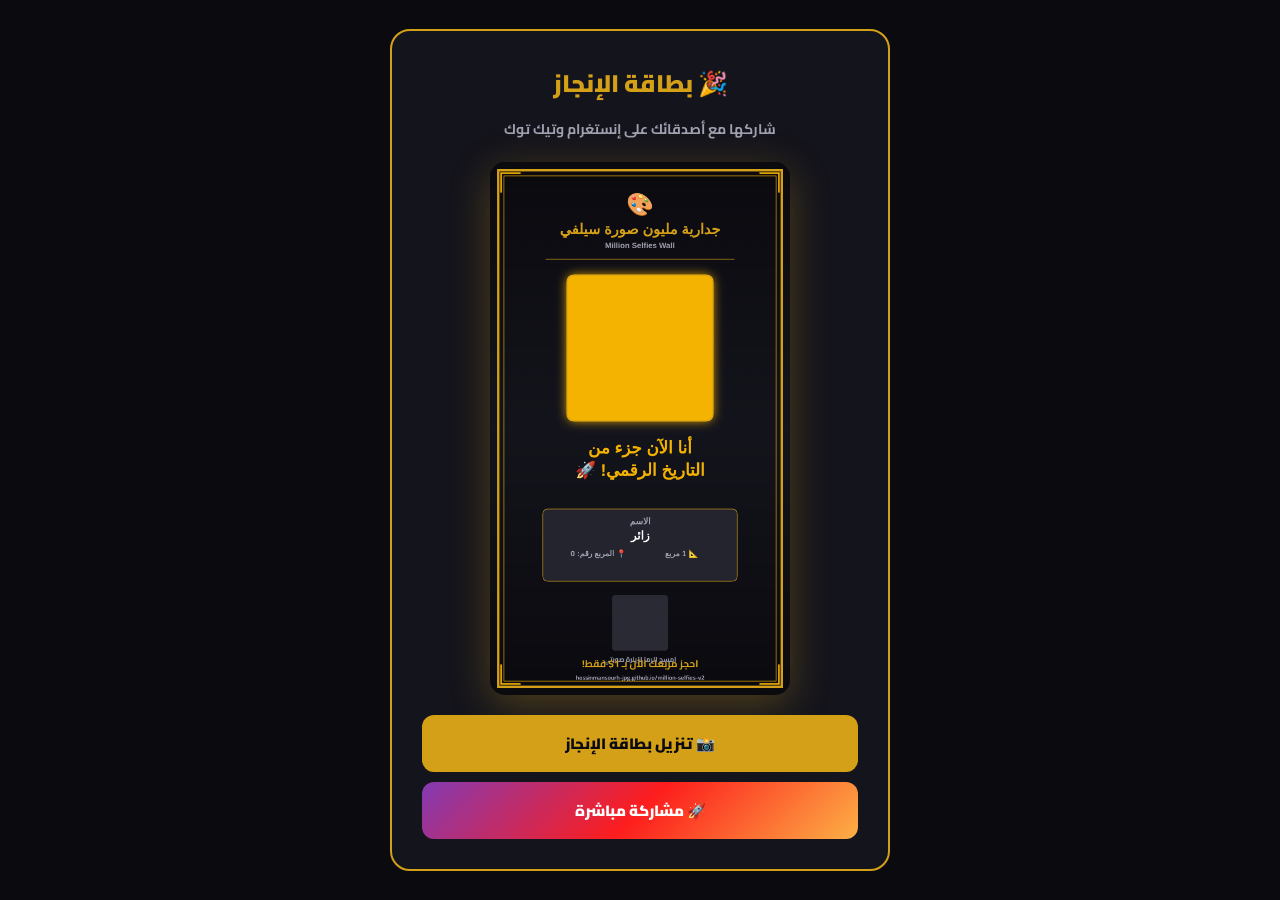
==== card.html @ 9db3eaf1 "Create card.html" ====
<!DOCTYPE html>
<html lang="ar" dir="rtl">
<head>
  <meta charset="UTF-8">
  <meta name="viewport" content="width=device-width, initial-scale=1.0">
  <title>بطاقة الإنجاز - جدارية المليون</title>
  <link rel="preconnect" href="https://fonts.googleapis.com">
  <link rel="preconnect" href="https://fonts.gstatic.com" crossorigin>
  <link href="https://fonts.googleapis.com/css2?family=Cairo:wght@400;700;900&display=swap" rel="stylesheet">
  <style>
    :root {
      --bg-dark: #0a0a0f;
      --bg-gray: #14141c;
      --gold: #d4a017;
      --gold-light: #f5b301;
      --text: #ffffff;
      --text-muted: #a0a0b0;
    }

    * { margin: 0; padding: 0; box-sizing: border-box; }

    body {
      font-family: 'Cairo', 'Segoe UI', Tahoma, sans-serif;
      background: var(--bg-dark);
      color: var(--text);
      min-height: 100vh;
      display: flex;
      align-items: center;
      justify-content: center;
      padding: 20px;
    }

    .card-container {
      background: var(--bg-gray);
      border: 2px solid var(--gold);
      border-radius: 20px;
      padding: 30px;
      max-width: 500px;
      width: 100%;
      text-align: center;
    }

    .card-title {
      color: var(--gold);
      font-weight: 900;
      font-size: 24px;
      margin-bottom: 10px;
    }

    .card-subtitle {
      color: var(--text-muted);
      font-size: 14px;
      margin-bottom: 20px;
      font-weight: 700;
    }

    .card-preview {
      width: 100%;
      max-width: 300px;
      margin: 0 auto 20px;
      border-radius: 15px;
      box-shadow: 0 10px 40px rgba(212, 160, 23, 0.3);
      display: block;
    }

    .card-buttons {
      display: flex;
      flex-direction: column;
      gap: 10px;
    }

    .card-btn {
      width: 100%;
      padding: 14px;
      border: none;
      border-radius: 12px;
      font-family: 'Cairo', sans-serif;
      font-weight: 900;
      font-size: 15px;
      cursor: pointer;
      transition: 0.3s;
      display: flex;
      align-items: center;
      justify-content: center;
      gap: 8px;
    }

    .card-btn.download {
      background: var(--gold);
      color: var(--bg-dark);
    }

    .card-btn.download:hover {
      background: var(--gold-light);
      transform: scale(1.02);
    }

    .card-btn.share {
      background: linear-gradient(135deg, #833ab4, #fd1d1d, #fcb045);
      color: #fff;
    }

    .card-btn.share:hover {
      transform: scale(1.02);
      box-shadow: 0 8px 25px rgba(253, 29, 29, 0.4);
    }

    .loading-msg {
      color: var(--gold-light);
      font-weight: 700;
      padding: 40px;
      font-size: 16px;
    }
  </style>
</head>
<body>

  <div class="card-container">
    <h1 class="card-title">🎉 بطاقة الإنجاز</h1>
    <p class="card-subtitle">شاركها مع أصدقائك على إنستغرام وتيك توك</p>
    <p class="loading-msg" id="loadingMsg">⏳ جاري توليد البطاقة...</p>
    <img id="cardPreview" class="card-preview" style="display:none;" alt="بطاقة الإنجاز">
    <div class="card-buttons" id="cardButtons" style="display:none;">
      <button class="card-btn download" onclick="downloadCard()">
        📸 تنزيل بطاقة الإنجاز
      </button>
      <button class="card-btn share" onclick="shareCardBtn()">
        🚀 مشاركة مباشرة
      </button>
    </div>
  </div>

  <script>
    const params = new URLSearchParams(window.location.search);
    const bookingData = {
      userName: params.get('userName') || 'زائر',
      startCell: parseInt(params.get('startCell')) || 0,
      quantity: parseInt(params.get('quantity')) || 1,
      selfieUrl: params.get('selfieUrl') || '',
      referralCode: params.get('referralCode') || ''
    };

    let generatedCardBlob = null;
    let generatedCardDataURL = null;

    function roundRect(ctx, x, y, width, height, radius) {
      ctx.beginPath();
      ctx.moveTo(x + radius, y);
      ctx.lineTo(x + width - radius, y);
      ctx.quadraticCurveTo(x + width, y, x + width, y + radius);
      ctx.lineTo(x + width, y + height - radius);
      ctx.quadraticCurveTo(x + width, y + height, x + width - radius, y + height);
      ctx.lineTo(x + radius, y + height);
      ctx.quadraticCurveTo(x, y + height, x, y + height - radius);
      ctx.lineTo(x, y + radius);
      ctx.quadraticCurveTo(x, y, x + radius, y);
      ctx.closePath();
    }

    function loadImage(url) {
      return new Promise((resolve, reject) => {
        const img = new Image();
        img.crossOrigin = 'anonymous';
        img.onload = () => resolve(img);
        img.onerror = reject;
        img.src = url;
      });
    }

    function drawCornerDecorations(ctx, WIDTH, HEIGHT) {
      const size = 80;
      const margin = 30;

      ctx.strokeStyle = '#f5b301';
      ctx.lineWidth = 6;

      ctx.beginPath();
      ctx.moveTo(margin + size, margin + 10);
      ctx.lineTo(margin + 10, margin + 10);
      ctx.lineTo(margin + 10, margin + size);
      ctx.stroke();

      ctx.beginPath();
      ctx.moveTo(WIDTH - margin - size, margin + 10);
      ctx.lineTo(WIDTH - margin - 10, margin + 10);
      ctx.lineTo(WIDTH - margin - 10, margin + size);
      ctx.stroke();

      ctx.beginPath();
      ctx.moveTo(margin + size, HEIGHT - margin - 10);
      ctx.lineTo(margin + 10, HEIGHT - margin - 10);
      ctx.lineTo(margin + 10, HEIGHT - margin - size);
      ctx.stroke();

      ctx.beginPath();
      ctx.moveTo(WIDTH - margin - size, HEIGHT - margin - 10);
      ctx.lineTo(WIDTH - margin - 10, HEIGHT - margin - 10);
      ctx.lineTo(WIDTH - margin - 10, HEIGHT - margin - size);
      ctx.stroke();
    }

    async function generateQRCode(ctx, text, x, y, size) {
      return new Promise((resolve) => {
        const qrUrl = `https://api.qrserver.com/v1/create-qr-code/?size=${size}x${size}&data=${encodeURIComponent(text)}&bgcolor=ffffff&color=0a0a0f&margin=0`;

        const qrImg = new Image();
        qrImg.crossOrigin = 'anonymous';
        
        qrImg.onload = () => {
          ctx.fillStyle = '#ffffff';
          roundRect(ctx, x - 10, y - 10, size + 20, size + 20, 15);
          ctx.fill();
          
          ctx.drawImage(qrImg, x, y, size, size);
          resolve();
        };
        
        qrImg.onerror = () => {
          ctx.fillStyle = '#2a2a35';
          roundRect(ctx, x, y, size, size, 10);
          ctx.fill();
          resolve();
        };
        
        qrImg.src = qrUrl;
      });
    }

    async function generateCard() {
      const WIDTH = 1080;
      const HEIGHT = 1920;

      const cardCanvas = document.createElement('canvas');
      cardCanvas.width = WIDTH;
      cardCanvas.height = HEIGHT;
      const ctx = cardCanvas.getContext('2d');

      const bgGradient = ctx.createLinearGradient(0, 0, 0, HEIGHT);
      bgGradient.addColorStop(0, '#0a0a0f');
      bgGradient.addColorStop(0.5, '#14141c');
      bgGradient.addColorStop(1, '#0a0a0f');
      ctx.fillStyle = bgGradient;
      ctx.fillRect(0, 0, WIDTH, HEIGHT);

      ctx.strokeStyle = '#d4a017';
      ctx.lineWidth = 8;
      ctx.strokeRect(30, 30, WIDTH - 60, HEIGHT - 60);

      ctx.strokeStyle = '#f5b301';
      ctx.lineWidth = 2;
      ctx.strokeRect(50, 50, WIDTH - 100, HEIGHT - 100);

      drawCornerDecorations(ctx, WIDTH, HEIGHT);

      ctx.textAlign = 'center';
      ctx.direction = 'rtl';

      ctx.font = 'bold 80px Cairo, sans-serif';
      ctx.fillStyle = '#f5b301';
      ctx.fillText('🎨', WIDTH / 2, 180);

      ctx.font = 'bold 52px Cairo, sans-serif';
      ctx.fillStyle = '#d4a017';
      ctx.fillText('جدارية مليون صورة سيلفي', WIDTH / 2, 260);

      ctx.font = 'bold 28px Cairo, sans-serif';
      ctx.fillStyle = '#a0a0b0';
      ctx.fillText('Million Selfies Wall', WIDTH / 2, 310);

      ctx.strokeStyle = '#d4a017';
      ctx.lineWidth = 2;
      ctx.beginPath();
      ctx.moveTo(200, 350);
      ctx.lineTo(WIDTH - 200, 350);
      ctx.stroke();

      const photoSize = 500;
      const photoX = (WIDTH - photoSize) / 2;
      const photoY = 420;

      ctx.fillStyle = '#d4a017';
      roundRect(ctx, photoX - 15, photoY - 15, photoSize + 30, photoSize + 30, 30);
      ctx.fill();

      ctx.shadowColor = '#f5b301';
      ctx.shadowBlur = 40;
      ctx.fillStyle = '#f5b301';
      roundRect(ctx, photoX - 10, photoY - 10, photoSize + 20, photoSize + 20, 25);
      ctx.fill();
      ctx.shadowBlur = 0;

      if (bookingData.selfieUrl) {
        try {
          const img = await loadImage(bookingData.selfieUrl);
          const size = Math.min(img.width, img.height);
          const sx = (img.width - size) / 2;
          const sy = (img.height - size) / 2;

          ctx.save();
          roundRect(ctx, photoX, photoY, photoSize, photoSize, 20);
          ctx.clip();
          ctx.drawImage(img, sx, sy, size, size, photoX, photoY, photoSize, photoSize);
          ctx.restore();
        } catch (error) {
          console.error('فشل تحميل صورة السيلفي:', error);
          ctx.fillStyle = '#2a2a35';
          roundRect(ctx, photoX, photoY, photoSize, photoSize, 20);
          ctx.fill();
        }
      }

      ctx.font = 'bold 60px Cairo, sans-serif';
      ctx.fillStyle = '#f5b301';
      ctx.fillText('أنا الآن جزء من', WIDTH / 2, 1050);
      ctx.fillText('التاريخ الرقمي! 🚀', WIDTH / 2, 1130);

      const dataY = 1250;
      const dataBoxWidth = 700;
      const dataBoxX = (WIDTH - dataBoxWidth) / 2;

      ctx.fillStyle = 'rgba(42, 42, 53, 0.8)';
      roundRect(ctx, dataBoxX, dataY, dataBoxWidth, 260, 20);
      ctx.fill();

      ctx.strokeStyle = '#d4a017';
      ctx.lineWidth = 2;
      roundRect(ctx, dataBoxX, dataY, dataBoxWidth, 260, 20);
      ctx.stroke();

      ctx.font = 'bold 32px Cairo, sans-serif';
      ctx.fillStyle = '#a0a0b0';
      ctx.fillText('الاسم', WIDTH / 2, dataY + 55);

      ctx.font = 'bold 42px Cairo, sans-serif';
      ctx.fillStyle = '#ffffff';
      ctx.fillText(bookingData.userName, WIDTH / 2, dataY + 110);

      ctx.font = 'bold 28px Cairo, sans-serif';
      ctx.fillStyle = '#a0a0b0';
      ctx.fillText(`📍 المربع رقم: ${bookingData.startCell}`, WIDTH / 2 - 150, dataY + 170);
      ctx.fillText(`📐 ${bookingData.quantity} مربع`, WIDTH / 2 + 150, dataY + 170);

      if (bookingData.referralCode) {
        ctx.font = 'bold 22px Cairo, sans-serif';
        ctx.fillStyle = '#f5b301';
        ctx.fillText(`🎁 رمز الإحالة: ${bookingData.referralCode}`, WIDTH / 2, dataY + 225);
      }

      const qrSize = 200;
      const qrX = (WIDTH - qrSize) / 2;
      const qrY = 1560;

      const userLink = window.location.origin + '/million-selfies-v2/?cell=' + bookingData.startCell;

      await generateQRCode(ctx, userLink, qrX, qrY, qrSize);

      ctx.font = 'bold 24px Cairo, sans-serif';
      ctx.fillStyle = '#a0a0b0';
      ctx.fillText('امسح الرمز لزيارة صورتي', WIDTH / 2, qrY + qrSize + 40);

      const ctaY = HEIGHT - 100;

      ctx.font = 'bold 36px Cairo, sans-serif';
      ctx.fillStyle = '#d4a017';
      ctx.fillText('احجز مربعك الآن بـ 1$ فقط!', WIDTH / 2, ctaY);

      ctx.font = 'bold 22px Cairo, sans-serif';
      ctx.fillStyle = '#a0a0b0';
      ctx.fillText('hossinmansourh-jpg.github.io/million-selfies-v2', WIDTH / 2, ctaY + 45);

      generatedCardDataURL = cardCanvas.toDataURL('image/png', 1.0);
      
      cardCanvas.toBlob((blob) => {
        generatedCardBlob = blob;
        
        document.getElementById('loadingMsg').style.display = 'none';
        const preview = document.getElementById('cardPreview');
        preview.src = generatedCardDataURL;
        preview.style.display = 'block';
        document.getElementById('cardButtons').style.display = 'flex';
      }, 'image/png', 1.0);
    }

    function downloadCard() {
      if (!generatedCardDataURL) return;
      const link = document.createElement('a');
      link.download = `million-selfies-card-${Date.now()}.png`;
      link.href = generatedCardDataURL;
      link.click();
    }

    async function shareCardBtn() {
      if (!generatedCardBlob) return;

      const shareText = '🎨 أنا الآن جزء من جدارية مليون صورة سيلفي! احجز مربعك الآن بـ 1$ فقط 🚀';
      const shareUrl = window.location.origin + '/million-selfies-v2/';
      const shareFile = new File([generatedCardBlob], 'million-selfies-card.png', { type: 'image/png' });

      if (navigator.canShare && navigator.canShare({ files: [shareFile] })) {
        try {
          await navigator.share({
            files: [shareFile],
            title: 'جدارية مليون صورة سيلفي',
            text: shareText,
            url: shareUrl
          });
        } catch (error) {
          if (error.name !== 'AbortError') {
            fallbackShare(shareUrl, shareText);
          }
        }
      } else {
        fallbackShare(shareUrl, shareText);
      }
    }

    function fallbackShare(url, text) {
      if (navigator.share) {
        navigator.share({
          title: 'جدارية مليون صورة سيلفي',
          text: text,
          url: url
        }).catch(() => {
          navigator.clipboard.writeText(`${text}\n${url}`);
          alert('✅ تم نسخ الرابط!');
        });
      } else {
        navigator.clipboard.writeText(`${text}\n${url}`);
        alert('✅ تم نسخ الرابط!');
      }
    }

    generateCard();
  </script>
</body>
</html>
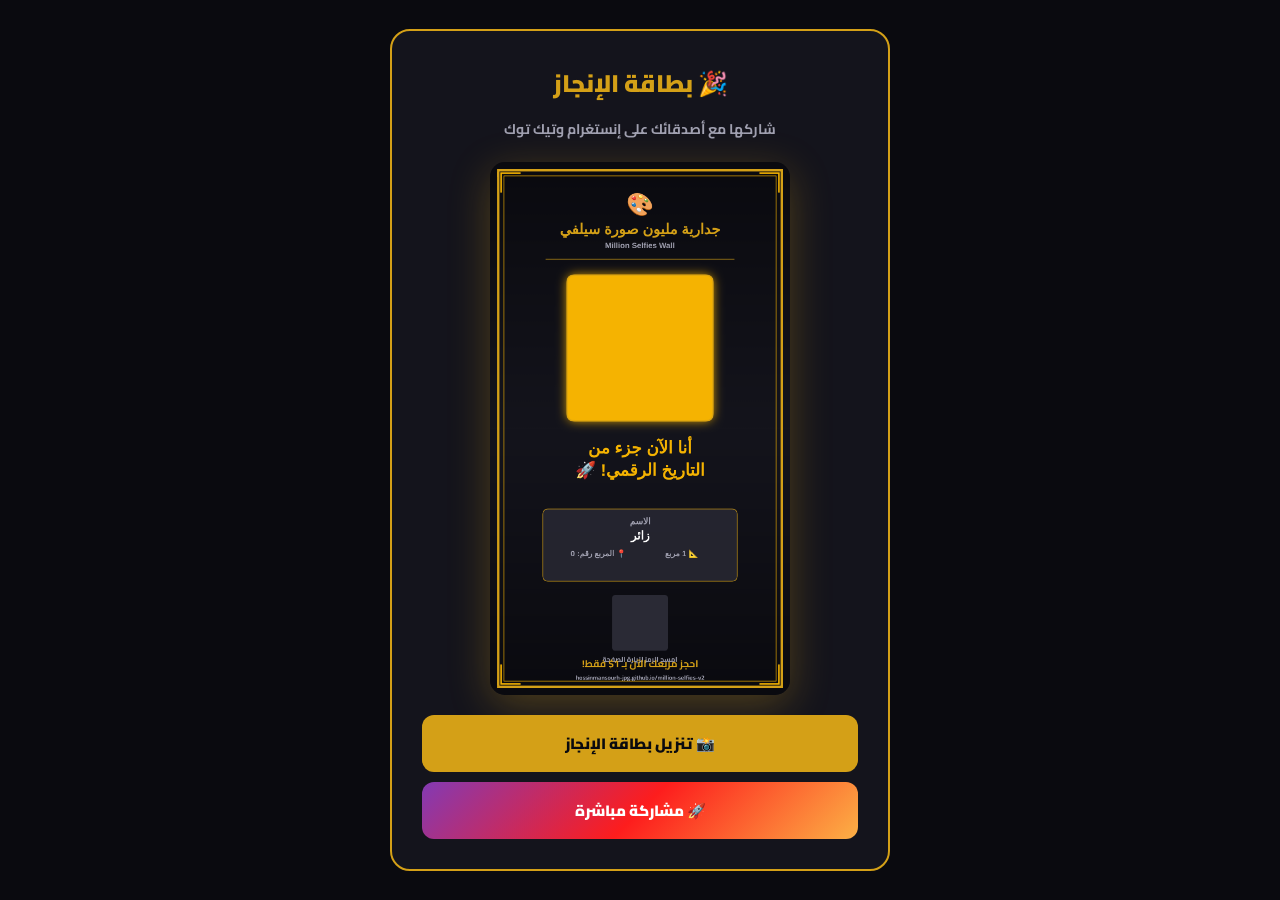
==== commit d7527ff9: "Update card.html" ====
--- a/card.html
+++ b/card.html
@@ -40,6 +40,14 @@
       text-align: center;
     }
 
+    /* 🆕 التصميم التجاري */
+    .card-container.business {
+      border: 2px solid var(--gold-light);
+      box-shadow: 
+        0 0 30px rgba(212, 160, 23, 0.4),
+        0 0 60px rgba(212, 160, 23, 0.2);
+    }
+
     .card-title {
       color: var(--gold);
       font-weight: 900;
@@ -52,6 +60,29 @@
       font-size: 14px;
       margin-bottom: 20px;
       font-weight: 700;
+    }
+
+    /* 🆕 شارة تجارية */
+    .business-badge {
+      display: inline-block;
+      background: linear-gradient(135deg, var(--gold), var(--gold-light));
+      color: var(--bg-dark);
+      padding: 6px 16px;
+      border-radius: 20px;
+      font-size: 13px;
+      font-weight: 900;
+      margin-bottom: 15px;
+      box-shadow: 0 0 20px rgba(212, 160, 23, 0.5);
+      animation: businessPulse 2s infinite;
+    }
+
+    @keyframes businessPulse {
+      0%, 100% {
+        box-shadow: 0 0 20px rgba(212, 160, 23, 0.5);
+      }
+      50% {
+        box-shadow: 0 0 35px rgba(212, 160, 23, 0.9);
+      }
     }
 
     .card-preview {
@@ -115,9 +146,10 @@
 </head>
 <body>
 
-  <div class="card-container">
-    <h1 class="card-title">🎉 بطاقة الإنجاز</h1>
-    <p class="card-subtitle">شاركها مع أصدقائك على إنستغرام وتيك توك</p>
+  <div class="card-container" id="cardContainer">
+    <h1 class="card-title" id="cardTitle">🎉 بطاقة الإنجاز</h1>
+    <p class="card-subtitle" id="cardSubtitle">شاركها مع أصدقائك على إنستغرام وتيك توك</p>
+    <div id="businessBadgeWrapper"></div>
     <p class="loading-msg" id="loadingMsg">⏳ جاري توليد البطاقة...</p>
     <img id="cardPreview" class="card-preview" style="display:none;" alt="بطاقة الإنجاز">
     <div class="card-buttons" id="cardButtons" style="display:none;">
@@ -137,11 +169,27 @@
       startCell: parseInt(params.get('startCell')) || 0,
       quantity: parseInt(params.get('quantity')) || 1,
       selfieUrl: params.get('selfieUrl') || '',
-      referralCode: params.get('referralCode') || ''
+      referralCode: params.get('referralCode') || '',
+      // 🆕 بيانات الحجز التجاري
+      isBusiness: params.get('isBusiness') === 'true',
+      brandName: params.get('brandName') || '',
+      ctaButton: params.get('ctaButton') || ''
     };
 
     let generatedCardBlob = null;
     let generatedCardDataURL = null;
+
+    // 🆕 تعديل الواجهة بناءً على نوع الحجز
+    if (bookingData.isBusiness) {
+      document.getElementById('cardContainer').classList.add('business');
+      document.getElementById('cardTitle').textContent = '🏢 بطاقة الشركة';
+      document.getElementById('cardSubtitle').textContent = 'بطاقتك التجارية جاهزة - شاركها للترويج لعلامتك';
+      
+      const badgeWrapper = document.getElementById('businessBadgeWrapper');
+      badgeWrapper.innerHTML = '<div class="business-badge">🏢 حساب تجاري معتمد</div>';
+      
+      document.title = 'بطاقة تجارية - جدارية المليون';
+    }
 
     function roundRect(ctx, x, y, width, height, radius) {
       ctx.beginPath();
@@ -229,6 +277,7 @@
     async function generateCard() {
       const WIDTH = 1080;
       const HEIGHT = 1920;
+      const isBusiness = bookingData.isBusiness;
 
       const cardCanvas = document.createElement('canvas');
       cardCanvas.width = WIDTH;
@@ -242,6 +291,16 @@
       ctx.fillStyle = bgGradient;
       ctx.fillRect(0, 0, WIDTH, HEIGHT);
 
+      // 🆕 إطار ذهبي متوهج إضافي للبطاقة التجارية
+      if (isBusiness) {
+        ctx.shadowColor = '#f5b301';
+        ctx.shadowBlur = 40;
+        ctx.strokeStyle = '#f5b301';
+        ctx.lineWidth = 10;
+        ctx.strokeRect(20, 20, WIDTH - 40, HEIGHT - 40);
+        ctx.shadowBlur = 0;
+      }
+
       ctx.strokeStyle = '#d4a017';
       ctx.lineWidth = 8;
       ctx.strokeRect(30, 30, WIDTH - 60, HEIGHT - 60);
@@ -255,9 +314,10 @@
       ctx.textAlign = 'center';
       ctx.direction = 'rtl';
 
+      // 🆕 الأيقونة
       ctx.font = 'bold 80px Cairo, sans-serif';
       ctx.fillStyle = '#f5b301';
-      ctx.fillText('🎨', WIDTH / 2, 180);
+      ctx.fillText(isBusiness ? '🏢' : '🎨', WIDTH / 2, 180);
 
       ctx.font = 'bold 52px Cairo, sans-serif';
       ctx.fillStyle = '#d4a017';
@@ -267,16 +327,32 @@
       ctx.fillStyle = '#a0a0b0';
       ctx.fillText('Million Selfies Wall', WIDTH / 2, 310);
 
+      // 🆕 شارة تجارية على البطاقة
+      if (isBusiness) {
+        ctx.font = 'bold 24px Cairo, sans-serif';
+        const badgeText = '🏢 حساب تجاري معتمد';
+        const badgeWidth = ctx.measureText(badgeText).width + 40;
+        const badgeX = (WIDTH - badgeWidth) / 2;
+        
+        ctx.fillStyle = '#f5b301';
+        roundRect(ctx, badgeX, 330, badgeWidth, 44, 22);
+        ctx.fill();
+        
+        ctx.fillStyle = '#0a0a0f';
+        ctx.fillText(badgeText, WIDTH / 2, 362);
+      }
+
       ctx.strokeStyle = '#d4a017';
       ctx.lineWidth = 2;
       ctx.beginPath();
-      ctx.moveTo(200, 350);
-      ctx.lineTo(WIDTH - 200, 350);
+      const lineY = isBusiness ? 400 : 350;
+      ctx.moveTo(200, lineY);
+      ctx.lineTo(WIDTH - 200, lineY);
       ctx.stroke();
 
       const photoSize = 500;
       const photoX = (WIDTH - photoSize) / 2;
-      const photoY = 420;
+      const photoY = isBusiness ? 470 : 420;
 
       ctx.fillStyle = '#d4a017';
       roundRect(ctx, photoX - 15, photoY - 15, photoSize + 30, photoSize + 30, 30);
@@ -311,10 +387,17 @@
 
       ctx.font = 'bold 60px Cairo, sans-serif';
       ctx.fillStyle = '#f5b301';
-      ctx.fillText('أنا الآن جزء من', WIDTH / 2, 1050);
-      ctx.fillText('التاريخ الرقمي! 🚀', WIDTH / 2, 1130);
-
-      const dataY = 1250;
+      
+      const titleY = isBusiness ? 1100 : 1050;
+      if (isBusiness) {
+        ctx.fillText('علامة تجارية على', WIDTH / 2, titleY);
+        ctx.fillText('الجدارية الأكبر! 🏢', WIDTH / 2, titleY + 80);
+      } else {
+        ctx.fillText('أنا الآن جزء من', WIDTH / 2, titleY);
+        ctx.fillText('التاريخ الرقمي! 🚀', WIDTH / 2, titleY + 80);
+      }
+
+      const dataY = isBusiness ? 1300 : 1250;
       const dataBoxWidth = 700;
       const dataBoxX = (WIDTH - dataBoxWidth) / 2;
 
@@ -327,13 +410,17 @@
       roundRect(ctx, dataBoxX, dataY, dataBoxWidth, 260, 20);
       ctx.stroke();
 
+      // 🆕 عنوان مختلف
       ctx.font = 'bold 32px Cairo, sans-serif';
       ctx.fillStyle = '#a0a0b0';
-      ctx.fillText('الاسم', WIDTH / 2, dataY + 55);
+      ctx.fillText(isBusiness ? 'اسم العلامة التجارية' : 'الاسم', WIDTH / 2, dataY + 55);
 
       ctx.font = 'bold 42px Cairo, sans-serif';
       ctx.fillStyle = '#ffffff';
-      ctx.fillText(bookingData.userName, WIDTH / 2, dataY + 110);
+      const displayName = isBusiness 
+        ? (bookingData.brandName || bookingData.userName || 'شركة')
+        : (bookingData.userName || 'زائر');
+      ctx.fillText(displayName, WIDTH / 2, dataY + 110);
 
       ctx.font = 'bold 28px Cairo, sans-serif';
       ctx.fillStyle = '#a0a0b0';
@@ -348,7 +435,7 @@
 
       const qrSize = 200;
       const qrX = (WIDTH - qrSize) / 2;
-      const qrY = 1560;
+      const qrY = isBusiness ? 1610 : 1560;
 
       const userLink = window.location.origin + '/million-selfies-v2/?cell=' + bookingData.startCell;
 
@@ -356,13 +443,18 @@
 
       ctx.font = 'bold 24px Cairo, sans-serif';
       ctx.fillStyle = '#a0a0b0';
-      ctx.fillText('امسح الرمز لزيارة صورتي', WIDTH / 2, qrY + qrSize + 40);
+      ctx.fillText('امسح الرمز لزيارة الصفحة', WIDTH / 2, qrY + qrSize + 40);
 
       const ctaY = HEIGHT - 100;
 
       ctx.font = 'bold 36px Cairo, sans-serif';
       ctx.fillStyle = '#d4a017';
-      ctx.fillText('احجز مربعك الآن بـ 1$ فقط!', WIDTH / 2, ctaY);
+      
+      if (isBusiness) {
+        ctx.fillText('انضم كشركة بـ 5$ فقط!', WIDTH / 2, ctaY);
+      } else {
+        ctx.fillText('احجز مربعك الآن بـ 1$ فقط!', WIDTH / 2, ctaY);
+      }
 
       ctx.font = 'bold 22px Cairo, sans-serif';
       ctx.fillStyle = '#a0a0b0';
@@ -384,7 +476,8 @@
     function downloadCard() {
       if (!generatedCardDataURL) return;
       const link = document.createElement('a');
-      link.download = `million-selfies-card-${Date.now()}.png`;
+      const prefix = bookingData.isBusiness ? 'business-card' : 'million-selfies-card';
+      link.download = `${prefix}-${Date.now()}.png`;
       link.href = generatedCardDataURL;
       link.click();
     }
@@ -392,15 +485,20 @@
     async function shareCardBtn() {
       if (!generatedCardBlob) return;
 
-      const shareText = '🎨 أنا الآن جزء من جدارية مليون صورة سيلفي! احجز مربعك الآن بـ 1$ فقط 🚀';
+      const isBusiness = bookingData.isBusiness;
+      const shareText = isBusiness
+        ? '🏢 علامتي التجارية الآن على جدارية مليون صورة سيلفي! انضم كشركة بـ 5$ فقط 🚀'
+        : '🎨 أنا الآن جزء من جدارية مليون صورة سيلفي! احجز مربعك الآن بـ 1$ فقط 🚀';
+      
       const shareUrl = window.location.origin + '/million-selfies-v2/';
-      const shareFile = new File([generatedCardBlob], 'million-selfies-card.png', { type: 'image/png' });
+      const filePrefix = isBusiness ? 'business-card' : 'million-selfies-card';
+      const shareFile = new File([generatedCardBlob], `${filePrefix}.png`, { type: 'image/png' });
 
       if (navigator.canShare && navigator.canShare({ files: [shareFile] })) {
         try {
           await navigator.share({
             files: [shareFile],
-            title: 'جدارية مليون صورة سيلفي',
+            title: isBusiness ? 'بطاقة الشركة - جدارية المليون' : 'جدارية مليون صورة سيلفي',
             text: shareText,
             url: shareUrl
           });
@@ -417,7 +515,7 @@
     function fallbackShare(url, text) {
       if (navigator.share) {
         navigator.share({
-          title: 'جدارية مليون صورة سيلفي',
+          title: bookingData.isBusiness ? 'بطاقة الشركة - جدارية المليون' : 'جدارية مليون صورة سيلفي',
           text: text,
           url: url
         }).catch(() => {
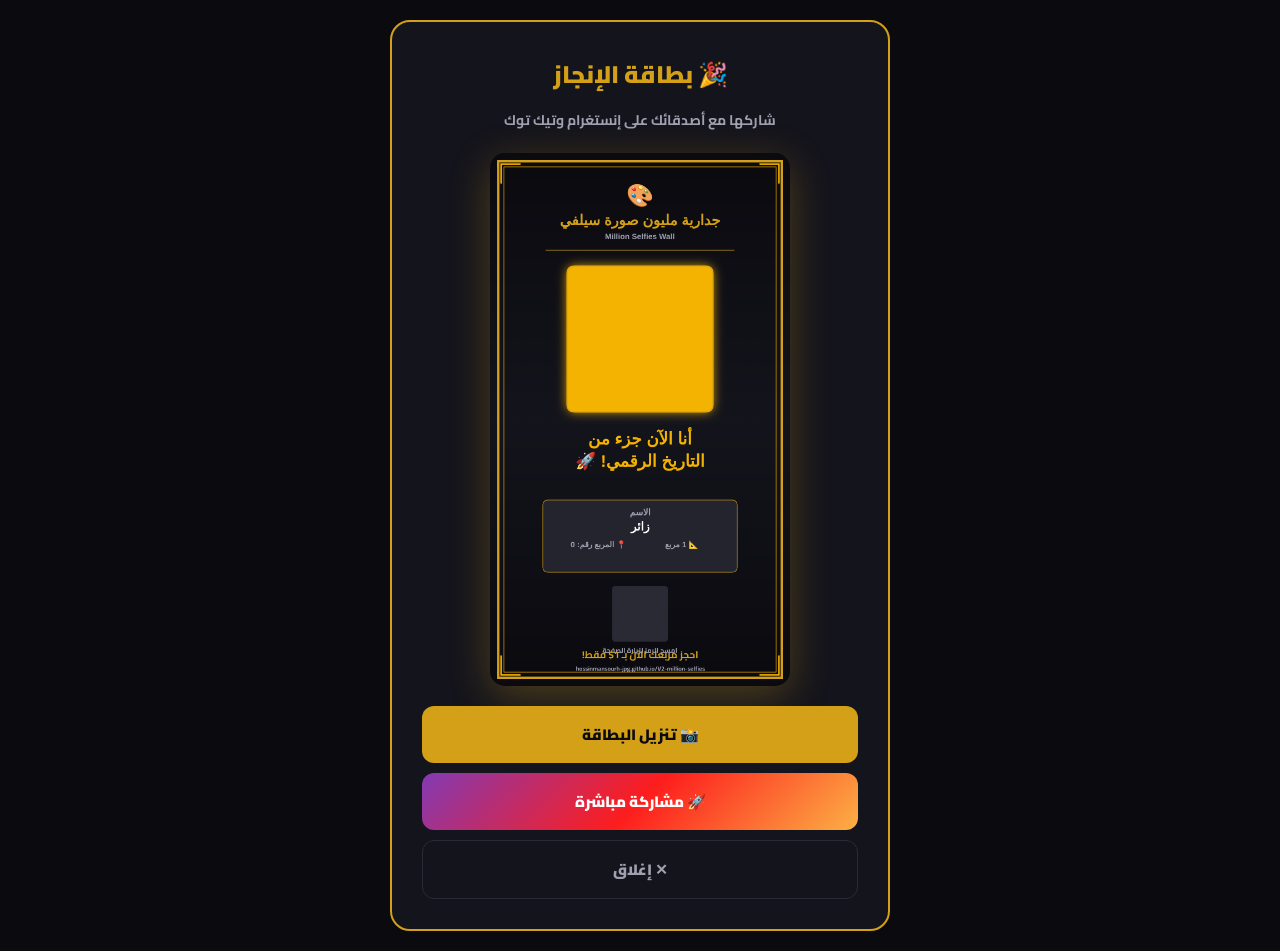
==== commit 853120b4: "Update card.html" ====
--- a/card.html
+++ b/card.html
@@ -15,6 +15,7 @@
       --gold-light: #f5b301;
       --text: #ffffff;
       --text-muted: #a0a0b0;
+      --red: #9a3a3a;
     }
 
     * { margin: 0; padding: 0; box-sizing: border-box; }
@@ -40,7 +41,6 @@
       text-align: center;
     }
 
-    /* 🆕 التصميم التجاري */
     .card-container.business {
       border: 2px solid var(--gold-light);
       box-shadow: 
@@ -62,7 +62,6 @@
       font-weight: 700;
     }
 
-    /* 🆕 شارة تجارية */
     .business-badge {
       display: inline-block;
       background: linear-gradient(135deg, var(--gold), var(--gold-light));
@@ -77,12 +76,8 @@
     }
 
     @keyframes businessPulse {
-      0%, 100% {
-        box-shadow: 0 0 20px rgba(212, 160, 23, 0.5);
-      }
-      50% {
-        box-shadow: 0 0 35px rgba(212, 160, 23, 0.9);
-      }
+      0%, 100% { box-shadow: 0 0 20px rgba(212, 160, 23, 0.5); }
+      50% { box-shadow: 0 0 35px rgba(212, 160, 23, 0.9); }
     }
 
     .card-preview {
@@ -136,6 +131,19 @@
       box-shadow: 0 8px 25px rgba(253, 29, 29, 0.4);
     }
 
+    .card-btn.close {
+      background: transparent;
+      color: var(--text-muted);
+      border: 1.5px solid #2a2a35;
+    }
+
+    .card-btn.close:hover {
+      background: rgba(154, 58, 58, 0.15);
+      color: #ff5555;
+      border-color: var(--red);
+      transform: scale(1.02);
+    }
+
     .loading-msg {
       color: var(--gold-light);
       font-weight: 700;
@@ -154,10 +162,13 @@
     <img id="cardPreview" class="card-preview" style="display:none;" alt="بطاقة الإنجاز">
     <div class="card-buttons" id="cardButtons" style="display:none;">
       <button class="card-btn download" onclick="downloadCard()">
-        📸 تنزيل بطاقة الإنجاز
+        📸 تنزيل البطاقة
       </button>
       <button class="card-btn share" onclick="shareCardBtn()">
         🚀 مشاركة مباشرة
+      </button>
+      <button class="card-btn close" onclick="closeCardPage()">
+        ✕ إغلاق
       </button>
     </div>
   </div>
@@ -170,7 +181,6 @@
       quantity: parseInt(params.get('quantity')) || 1,
       selfieUrl: params.get('selfieUrl') || '',
       referralCode: params.get('referralCode') || '',
-      // 🆕 بيانات الحجز التجاري
       isBusiness: params.get('isBusiness') === 'true',
       brandName: params.get('brandName') || '',
       ctaButton: params.get('ctaButton') || ''
@@ -179,7 +189,6 @@
     let generatedCardBlob = null;
     let generatedCardDataURL = null;
 
-    // 🆕 تعديل الواجهة بناءً على نوع الحجز
     if (bookingData.isBusiness) {
       document.getElementById('cardContainer').classList.add('business');
       document.getElementById('cardTitle').textContent = '🏢 بطاقة الشركة';
@@ -291,7 +300,6 @@
       ctx.fillStyle = bgGradient;
       ctx.fillRect(0, 0, WIDTH, HEIGHT);
 
-      // 🆕 إطار ذهبي متوهج إضافي للبطاقة التجارية
       if (isBusiness) {
         ctx.shadowColor = '#f5b301';
         ctx.shadowBlur = 40;
@@ -314,7 +322,6 @@
       ctx.textAlign = 'center';
       ctx.direction = 'rtl';
 
-      // 🆕 الأيقونة
       ctx.font = 'bold 80px Cairo, sans-serif';
       ctx.fillStyle = '#f5b301';
       ctx.fillText(isBusiness ? '🏢' : '🎨', WIDTH / 2, 180);
@@ -327,7 +334,6 @@
       ctx.fillStyle = '#a0a0b0';
       ctx.fillText('Million Selfies Wall', WIDTH / 2, 310);
 
-      // 🆕 شارة تجارية على البطاقة
       if (isBusiness) {
         ctx.font = 'bold 24px Cairo, sans-serif';
         const badgeText = '🏢 حساب تجاري معتمد';
@@ -410,7 +416,6 @@
       roundRect(ctx, dataBoxX, dataY, dataBoxWidth, 260, 20);
       ctx.stroke();
 
-      // 🆕 عنوان مختلف
       ctx.font = 'bold 32px Cairo, sans-serif';
       ctx.fillStyle = '#a0a0b0';
       ctx.fillText(isBusiness ? 'اسم العلامة التجارية' : 'الاسم', WIDTH / 2, dataY + 55);
@@ -437,7 +442,7 @@
       const qrX = (WIDTH - qrSize) / 2;
       const qrY = isBusiness ? 1610 : 1560;
 
-      const userLink = window.location.origin + '/million-selfies-v2/?cell=' + bookingData.startCell;
+      const userLink = window.location.origin + window.location.pathname.replace('card.html', '') + '?cell=' + bookingData.startCell;
 
       await generateQRCode(ctx, userLink, qrX, qrY, qrSize);
 
@@ -458,7 +463,7 @@
 
       ctx.font = 'bold 22px Cairo, sans-serif';
       ctx.fillStyle = '#a0a0b0';
-      ctx.fillText('hossinmansourh-jpg.github.io/million-selfies-v2', WIDTH / 2, ctaY + 45);
+      ctx.fillText('hossinmansourh-jpg.github.io/V2-million-selfies', WIDTH / 2, ctaY + 45);
 
       generatedCardDataURL = cardCanvas.toDataURL('image/png', 1.0);
       
@@ -490,7 +495,7 @@
         ? '🏢 علامتي التجارية الآن على جدارية مليون صورة سيلفي! انضم كشركة بـ 5$ فقط 🚀'
         : '🎨 أنا الآن جزء من جدارية مليون صورة سيلفي! احجز مربعك الآن بـ 1$ فقط 🚀';
       
-      const shareUrl = window.location.origin + '/million-selfies-v2/';
+      const shareUrl = window.location.origin + window.location.pathname.replace('card.html', '');
       const filePrefix = isBusiness ? 'business-card' : 'million-selfies-card';
       const shareFile = new File([generatedCardBlob], `${filePrefix}.png`, { type: 'image/png' });
 
@@ -528,6 +533,17 @@
       }
     }
 
+    // ===== زر الإغلاق الجديد =====
+    function closeCardPage() {
+      // محاولة إغلاق النافذة
+      window.close();
+      
+      // إذا فشل (المتصفح يمنع)، اذهب للموقع الرئيسي
+      setTimeout(() => {
+        window.location.href = window.location.pathname.replace('card.html', '') || 'index.html';
+      }, 300);
+    }
+
     generateCard();
   </script>
 </body>
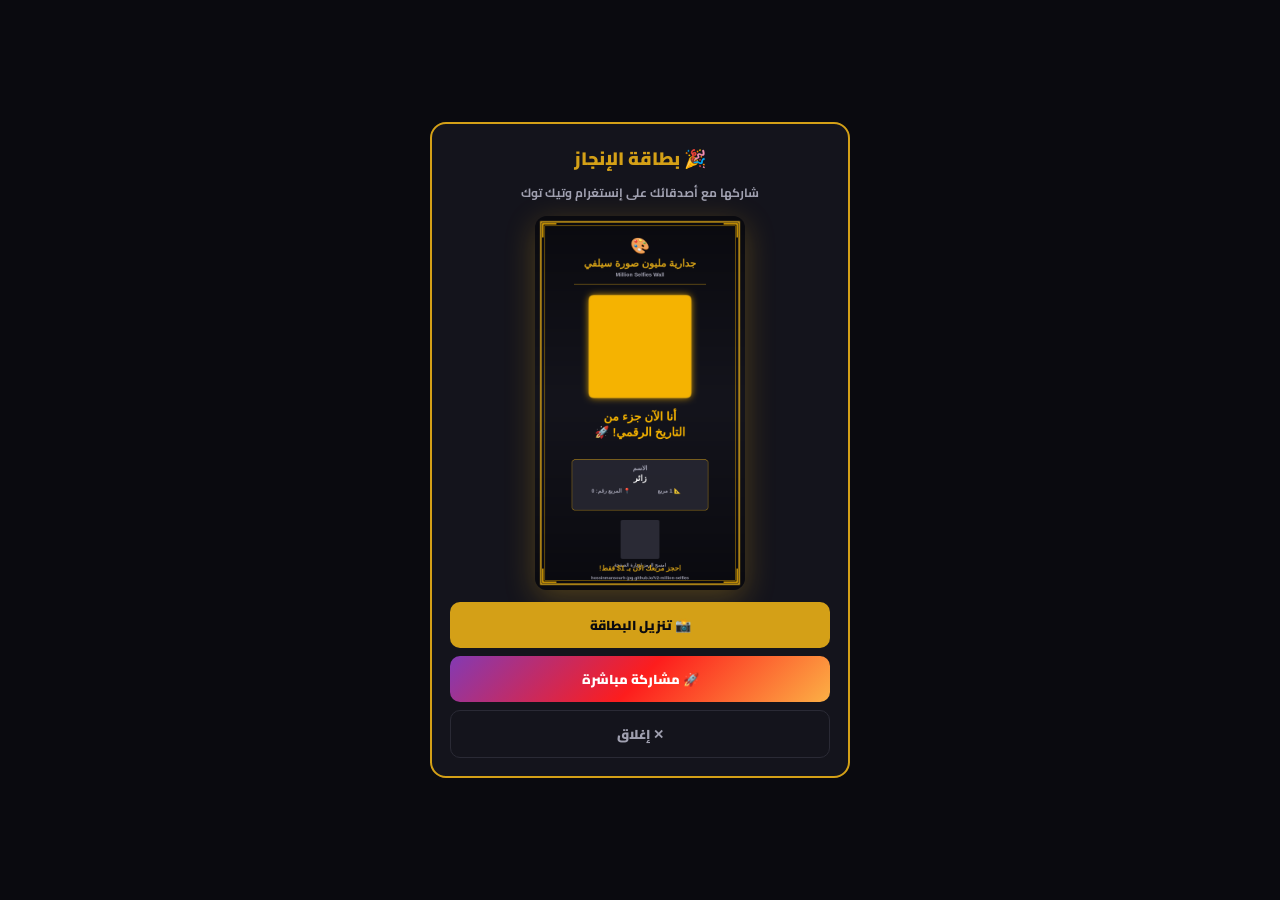
==== commit 05ace473: "Refactor card styles for improved layout and design Updated styles for card component, including pad" ====
--- a/card.html
+++ b/card.html
@@ -28,15 +28,15 @@
       display: flex;
       align-items: center;
       justify-content: center;
-      padding: 20px;
+      padding: 12px;
     }
 
     .card-container {
       background: var(--bg-gray);
       border: 2px solid var(--gold);
-      border-radius: 20px;
-      padding: 30px;
-      max-width: 500px;
+      border-radius: 16px;
+      padding: 18px;
+      max-width: 420px;
       width: 100%;
       text-align: center;
     }
@@ -51,14 +51,14 @@
     .card-title {
       color: var(--gold);
       font-weight: 900;
-      font-size: 24px;
-      margin-bottom: 10px;
+      font-size: 18px;
+      margin-bottom: 6px;
     }
 
     .card-subtitle {
       color: var(--text-muted);
-      font-size: 14px;
-      margin-bottom: 20px;
+      font-size: 12px;
+      margin-bottom: 12px;
       font-weight: 700;
     }
 
@@ -66,11 +66,11 @@
       display: inline-block;
       background: linear-gradient(135deg, var(--gold), var(--gold-light));
       color: var(--bg-dark);
-      padding: 6px 16px;
+      padding: 5px 14px;
       border-radius: 20px;
-      font-size: 13px;
+      font-size: 12px;
       font-weight: 900;
-      margin-bottom: 15px;
+      margin-bottom: 10px;
       box-shadow: 0 0 20px rgba(212, 160, 23, 0.5);
       animation: businessPulse 2s infinite;
     }
@@ -82,33 +82,33 @@
 
     .card-preview {
       width: 100%;
-      max-width: 300px;
-      margin: 0 auto 20px;
-      border-radius: 15px;
-      box-shadow: 0 10px 40px rgba(212, 160, 23, 0.3);
+      max-width: 210px;
+      margin: 0 auto 12px;
+      border-radius: 12px;
+      box-shadow: 0 8px 30px rgba(212, 160, 23, 0.3);
       display: block;
     }
 
     .card-buttons {
       display: flex;
       flex-direction: column;
-      gap: 10px;
+      gap: 8px;
     }
 
     .card-btn {
       width: 100%;
-      padding: 14px;
+      padding: 11px;
       border: none;
-      border-radius: 12px;
+      border-radius: 10px;
       font-family: 'Cairo', sans-serif;
       font-weight: 900;
-      font-size: 15px;
+      font-size: 13px;
       cursor: pointer;
       transition: 0.3s;
       display: flex;
       align-items: center;
       justify-content: center;
-      gap: 8px;
+      gap: 6px;
     }
 
     .card-btn.download {
@@ -147,8 +147,8 @@
     .loading-msg {
       color: var(--gold-light);
       font-weight: 700;
-      padding: 40px;
-      font-size: 16px;
+      padding: 30px;
+      font-size: 14px;
     }
   </style>
 </head>
@@ -533,12 +533,8 @@
       }
     }
 
-    // ===== زر الإغلاق الجديد =====
     function closeCardPage() {
-      // محاولة إغلاق النافذة
       window.close();
-      
-      // إذا فشل (المتصفح يمنع)، اذهب للموقع الرئيسي
       setTimeout(() => {
         window.location.href = window.location.pathname.replace('card.html', '') || 'index.html';
       }, 300);
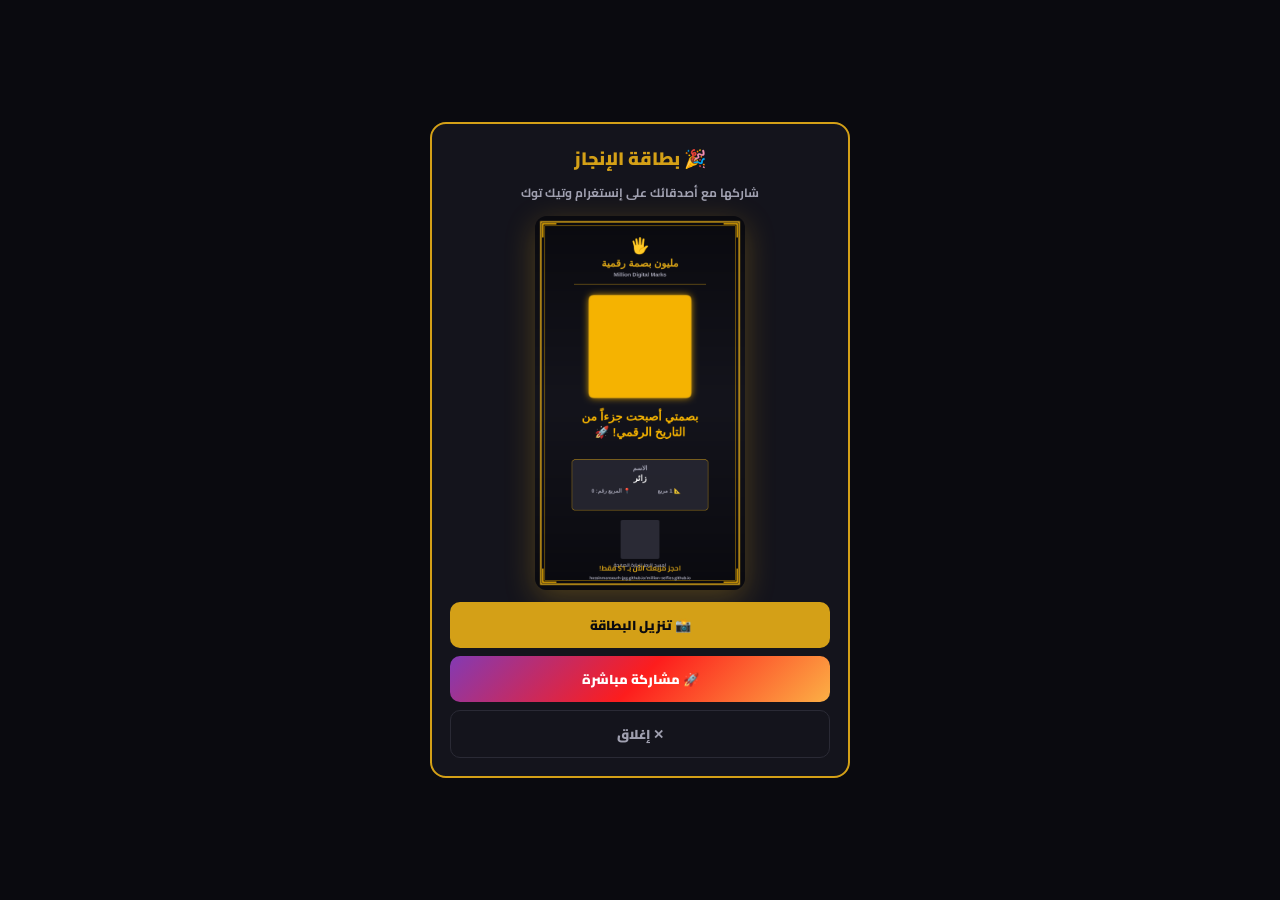
==== commit f1cff850: "Update title and text for digital marks card" ====
--- a/card.html
+++ b/card.html
@@ -3,7 +3,7 @@
 <head>
   <meta charset="UTF-8">
   <meta name="viewport" content="width=device-width, initial-scale=1.0">
-  <title>بطاقة الإنجاز - جدارية المليون</title>
+  <title>بطاقة الإنجاز - مليون بصمة رقمية</title>
   <link rel="preconnect" href="https://fonts.googleapis.com">
   <link rel="preconnect" href="https://fonts.gstatic.com" crossorigin>
   <link href="https://fonts.googleapis.com/css2?family=Cairo:wght@400;700;900&display=swap" rel="stylesheet">
@@ -197,7 +197,7 @@
       const badgeWrapper = document.getElementById('businessBadgeWrapper');
       badgeWrapper.innerHTML = '<div class="business-badge">🏢 حساب تجاري معتمد</div>';
       
-      document.title = 'بطاقة تجارية - جدارية المليون';
+      document.title = 'بطاقة تجارية - مليون بصمة رقمية';
     }
 
     function roundRect(ctx, x, y, width, height, radius) {
@@ -324,15 +324,15 @@
 
       ctx.font = 'bold 80px Cairo, sans-serif';
       ctx.fillStyle = '#f5b301';
-      ctx.fillText(isBusiness ? '🏢' : '🎨', WIDTH / 2, 180);
+      ctx.fillText(isBusiness ? '🏢' : '🖐️', WIDTH / 2, 180);
 
       ctx.font = 'bold 52px Cairo, sans-serif';
       ctx.fillStyle = '#d4a017';
-      ctx.fillText('جدارية مليون صورة سيلفي', WIDTH / 2, 260);
+      ctx.fillText('مليون بصمة رقمية', WIDTH / 2, 260);
 
       ctx.font = 'bold 28px Cairo, sans-serif';
       ctx.fillStyle = '#a0a0b0';
-      ctx.fillText('Million Selfies Wall', WIDTH / 2, 310);
+      ctx.fillText('Million Digital Marks', WIDTH / 2, 310);
 
       if (isBusiness) {
         ctx.font = 'bold 24px Cairo, sans-serif';
@@ -397,9 +397,9 @@
       const titleY = isBusiness ? 1100 : 1050;
       if (isBusiness) {
         ctx.fillText('علامة تجارية على', WIDTH / 2, titleY);
-        ctx.fillText('الجدارية الأكبر! 🏢', WIDTH / 2, titleY + 80);
+        ctx.fillText('أكبر جدارية رقمية! 🏢', WIDTH / 2, titleY + 80);
       } else {
-        ctx.fillText('أنا الآن جزء من', WIDTH / 2, titleY);
+        ctx.fillText('بصمتي أصبحت جزءاً من', WIDTH / 2, titleY);
         ctx.fillText('التاريخ الرقمي! 🚀', WIDTH / 2, titleY + 80);
       }
 
@@ -463,7 +463,7 @@
 
       ctx.font = 'bold 22px Cairo, sans-serif';
       ctx.fillStyle = '#a0a0b0';
-      ctx.fillText('hossinmansourh-jpg.github.io/V2-million-selfies', WIDTH / 2, ctaY + 45);
+      ctx.fillText('hossinmansourh-jpg.github.io/million-selfies.github.io', WIDTH / 2, ctaY + 45);
 
       generatedCardDataURL = cardCanvas.toDataURL('image/png', 1.0);
       
@@ -481,7 +481,7 @@
     function downloadCard() {
       if (!generatedCardDataURL) return;
       const link = document.createElement('a');
-      const prefix = bookingData.isBusiness ? 'business-card' : 'million-selfies-card';
+      const prefix = bookingData.isBusiness ? 'business-mark-card' : 'million-digital-marks-card';
       link.download = `${prefix}-${Date.now()}.png`;
       link.href = generatedCardDataURL;
       link.click();
@@ -492,18 +492,18 @@
 
       const isBusiness = bookingData.isBusiness;
       const shareText = isBusiness
-        ? '🏢 علامتي التجارية الآن على جدارية مليون صورة سيلفي! انضم كشركة بـ 5$ فقط 🚀'
-        : '🎨 أنا الآن جزء من جدارية مليون صورة سيلفي! احجز مربعك الآن بـ 1$ فقط 🚀';
+        ? '🏢 علامتي التجارية الآن على مليون بصمة رقمية! انضم كشركة بـ 5$ فقط 🚀'
+        : '🖐️ بصمتي أصبحت جزءاً من مليون بصمة رقمية! احجز مربعك الآن بـ 1$ فقط 🚀';
       
       const shareUrl = window.location.origin + window.location.pathname.replace('card.html', '');
-      const filePrefix = isBusiness ? 'business-card' : 'million-selfies-card';
+      const filePrefix = isBusiness ? 'business-mark-card' : 'million-digital-marks-card';
       const shareFile = new File([generatedCardBlob], `${filePrefix}.png`, { type: 'image/png' });
 
       if (navigator.canShare && navigator.canShare({ files: [shareFile] })) {
         try {
           await navigator.share({
             files: [shareFile],
-            title: isBusiness ? 'بطاقة الشركة - جدارية المليون' : 'جدارية مليون صورة سيلفي',
+            title: isBusiness ? 'بطاقة الشركة - مليون بصمة رقمية' : 'مليون بصمة رقمية',
             text: shareText,
             url: shareUrl
           });
@@ -520,7 +520,7 @@
     function fallbackShare(url, text) {
       if (navigator.share) {
         navigator.share({
-          title: bookingData.isBusiness ? 'بطاقة الشركة - جدارية المليون' : 'جدارية مليون صورة سيلفي',
+          title: bookingData.isBusiness ? 'بطاقة الشركة - مليون بصمة رقمية' : 'مليون بصمة رقمية',
           text: text,
           url: url
         }).catch(() => {
